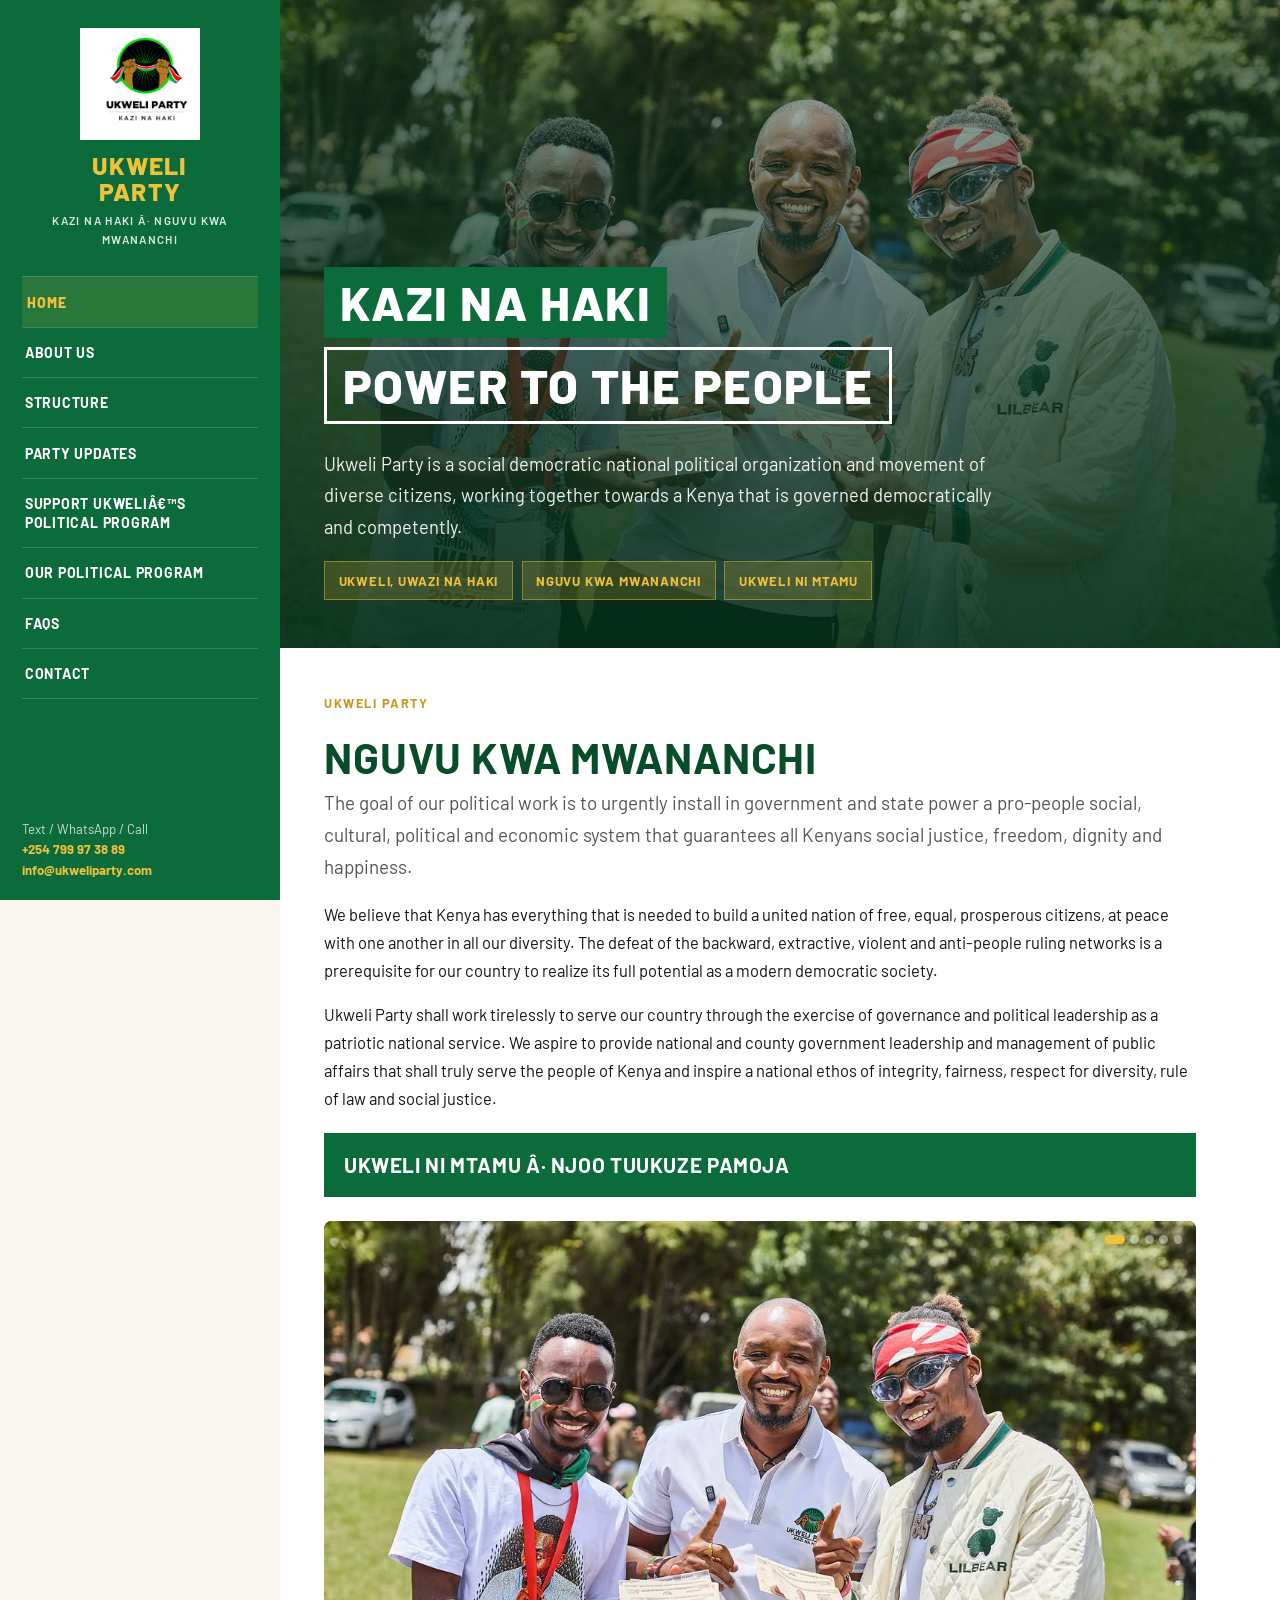
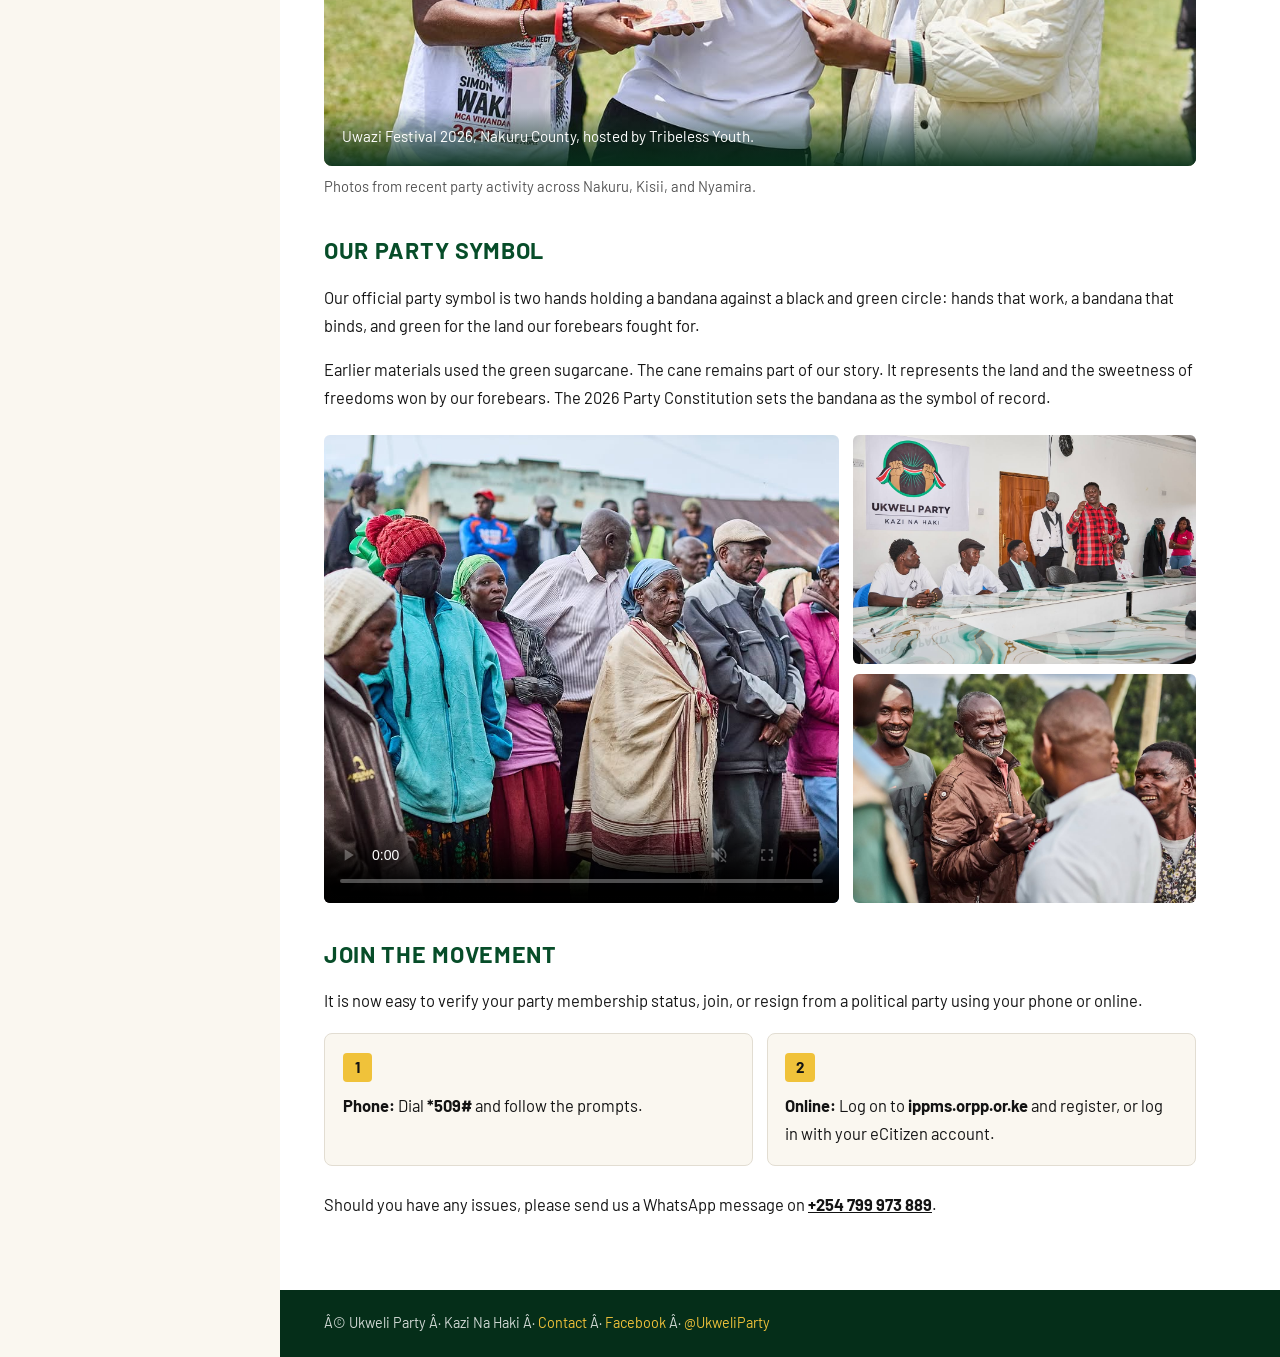
==== index.html @ 0c015ee4 "Launch Ukweli Party website with campaign media and mobile-ready design" ====
﻿<!DOCTYPE html>
<html lang="en">
<head>
  <meta charset="UTF-8" />
  <meta name="viewport" content="width=device-width, initial-scale=1.0" />
  <meta name="description" content="Ukweli Party is a social democratic national political organization and movement of diverse citizens, working together towards a Kenya that is governed democratically and competently." />
  <title>Ukweli Party Â· Nguvu Kwa Mwananchi</title>
  <link rel="preconnect" href="https://fonts.googleapis.com" />
  <link rel="preconnect" href="https://fonts.gstatic.com" crossorigin />
  <link href="https://fonts.googleapis.com/css2?family=Barlow:wght@400;600;700;800&display=swap" rel="stylesheet" />
  <link rel="stylesheet" href="css/styles.css" />
</head>
<body>
  <button class="menu-toggle" type="button" aria-label="Open menu" aria-expanded="false">Menu</button>
  <div class="nav-backdrop" aria-hidden="true"></div>

  <div class="shell">
    <aside class="sidebar">
      <a class="brand" href="index.html">
        <img src="assets/logo-bandana.png" alt="Ukweli Party" width="120" height="112" />
        <span class="brand-name">Ukweli<br />Party</span>
        <span class="brand-tag">Kazi Na Haki Â· Nguvu Kwa Mwananchi</span>
      </a>
      <nav class="nav" aria-label="Main">
        <a href="index.html" aria-current="page">Home</a>
        <a href="about.html">About Us</a>
        <a href="structure.html">Structure</a>
        <a href="updates.html">Party Updates</a>
        <a href="donate.html">Support Ukweliâ€™s Political Program</a>
        <a href="issues.html">Our Political Program</a>
        <a href="faqs.html">FAQs</a>
        <a href="contact.html">Contact</a>
      </nav>
      <div class="sidebar-foot">
        Text / WhatsApp / Call<br />
        <a href="tel:+254799973889">+254 799 97 38 89</a><br />
        <a href="mailto:info@ukweliparty.com">info@ukweliparty.com</a>
      </div>
    </aside>

    <main class="main">
      <section class="hero">
        <div class="hero-media">
          <video
            data-autoplay-on-view
            muted
            loop
            playsinline
            autoplay
            preload="metadata"
            poster="assets/media/uwazi-06.jpg"
          >
            <source src="assets/media/video-candidacy.mp4" type="video/mp4" />
          </video>
        </div>
        <div class="hero-copy">
          <div class="banner">Kazi Na Haki</div>
          <div class="banner outline">Power to the People</div>
          <p class="hero-sub">
            Ukweli Party is a social democratic national political organization and movement of diverse citizens, working together towards a Kenya that is governed democratically and competently.
          </p>
          <div class="hero-badges">
            <span>Ukweli, Uwazi na Haki</span>
            <span>Nguvu kwa Mwananchi</span>
            <span>Ukweli ni Mtamu</span>
          </div>
        </div>
      </section>

      <div class="page">
        <p class="kicker">Ukweli Party</p>
        <h1>Nguvu kwa mwananchi</h1>
        <p class="lead">
          The goal of our political work is to urgently install in government and state power a pro-people social, cultural, political and economic system that guarantees all Kenyans social justice, freedom, dignity and happiness.
        </p>
        <p>
          We believe that Kenya has everything that is needed to build a united nation of free, equal, prosperous citizens, at peace with one another in all our diversity. The defeat of the backward, extractive, violent and anti-people ruling networks is a prerequisite for our country to realize its full potential as a modern democratic society.
        </p>
        <p>
          Ukweli Party shall work tirelessly to serve our country through the exercise of governance and political leadership as a patriotic national service. We aspire to provide national and county government leadership and management of public affairs that shall truly serve the people of Kenya and inspire a national ethos of integrity, fairness, respect for diversity, rule of law and social justice.
        </p>

        <div class="motto reveal">
          Ukweli ni Mtamu Â· Njoo Tuukuze Pamoja
        </div>

        <div class="slideshow reveal" data-slideshow aria-label="Ukweli Party on the ground">
          <img class="is-active" src="assets/media/uwazi-06.jpg" alt="Ukweli Party at Uwazi Festival in Nakuru" data-caption="Uwazi Festival 2026, Nakuru County, hosted by Tribeless Youth." />
          <img src="assets/media/nakuru-01.jpg" alt="Ukweli Party office opening in Nakuru" data-caption="Official opening of the Ukweli Party office in Nakuru County." />
          <img src="assets/media/nyamira-01.jpg" alt="Ukweli Party offices in Kisii and Nyamira" data-caption="Two Ukweli offices opened in Kisii and Nyamira in a single day." />
          <img src="assets/media/uwazi-01.jpg" alt="Young Kenyans with Ukweli Party" data-caption="Organising with young Kenyans who want jobs, dignity, and a country that works." />
          <img src="assets/media/nyamira-05.jpg" alt="Ukweli Party members at a branch office" data-caption="County structures are how a national movement grows." />
          <div class="slideshow-caption" data-slideshow-caption></div>
          <div class="slideshow-dots" data-slideshow-dots></div>
        </div>
        <p class="media-caption">Photos from recent party activity across Nakuru, Kisii, and Nyamira.</p>

        <h2>Our party symbol</h2>
        <p>
          Our official party symbol is two hands holding a bandana against a black and green circle: hands that work, a bandana that binds, and green for the land our forebears fought for.
        </p>
        <p>
          Earlier materials used the green sugarcane. The cane remains part of our story. It represents the land and the sweetness of freedoms won by our forebears. The 2026 Party Constitution sets the bandana as the symbol of record.
        </p>

        <div class="media-feature reveal">
          <video
            data-autoplay-on-view
            muted
            loop
            playsinline
            controls
            preload="metadata"
            poster="assets/media/nyamira-08.jpg"
          >
            <source src="assets/media/video-branches.mp4" type="video/mp4" />
          </video>
          <div class="media-stack">
            <img src="assets/media/nakuru-02.jpg" alt="Ukweli Party members in Nakuru" />
            <img src="assets/media/nyamira-03.jpg" alt="Ukweli Party branch work in Nyamira" />
          </div>
        </div>

        <h2>Join the movement</h2>
        <p>
          It is now easy to verify your party membership status, join, or resign from a political party using your phone or online.
        </p>
        <div class="steps">
          <div class="step">
            <b>1</b>
            <p><strong>Phone:</strong> Dial <strong>*509#</strong> and follow the prompts.</p>
          </div>
          <div class="step">
            <b>2</b>
            <p><strong>Online:</strong> Log on to <strong>ippms.orpp.or.ke</strong> and register, or log in with your eCitizen account.</p>
          </div>
        </div>
        <p>
          Should you have any issues, please send us a WhatsApp message on <a href="tel:+254799973889"><strong>+254 799 973 889</strong></a>.
        </p>
      </div>

      <footer class="site-footer">
        Â© Ukweli Party Â· Kazi Na Haki Â· <a href="contact.html">Contact</a> Â·
        <a href="https://www.facebook.com/UkweliParty">Facebook</a> Â·
        <a href="https://twitter.com/UkweliParty">@UkweliParty</a>
      </footer>
    </main>
  </div>

  <script src="js/main.js"></script>
</body>
</html>
---- css/styles.css ----
﻿/* Ukweli Party â€” institutional site, mobile-first */
:root {
  --green: #0b6b3a;
  --green-dark: #074d29;
  --green-deep: #052e19;
  --gold: #f0c23a;
  --gold-dark: #c9981c;
  --cream: #faf7f0;
  --paper: #ffffff;
  --ink: #141414;
  --muted: #555555;
  --line: #e2ddd2;
  --sidebar-w: 280px;
  --radius: 14px;
  --font: "Barlow", "Segoe UI", Arial, sans-serif;
  --shadow: 0 10px 28px rgba(5, 46, 25, 0.12);
}

*,
*::before,
*::after { box-sizing: border-box; }

html {
  scroll-behavior: smooth;
  -webkit-text-size-adjust: 100%;
}

body {
  margin: 0;
  font-family: var(--font);
  font-size: 16.5px;
  line-height: 1.7;
  color: var(--ink);
  background: var(--cream);
  overflow-x: hidden;
}

img, video {
  max-width: 100%;
  display: block;
  height: auto;
}

a { color: inherit; }

button, input, select, textarea {
  font: inherit;
  max-width: 100%;
}

/* Layout */
.shell {
  display: grid;
  grid-template-columns: var(--sidebar-w) minmax(0, 1fr);
  min-height: 100vh;
}

.sidebar {
  background: var(--green);
  color: var(--paper);
  padding: 1.75rem 1.35rem 1.25rem;
  display: flex;
  flex-direction: column;
  gap: 1.4rem;
  position: sticky;
  top: 0;
  height: 100vh;
  overflow-y: auto;
  z-index: 40;
}

.brand {
  text-align: center;
  text-decoration: none;
  color: var(--gold);
  display: block;
}

.brand img {
  width: min(120px, 55%);
  height: auto;
  margin: 0 auto 0.75rem;
}

.brand-name {
  display: block;
  font-size: clamp(1.35rem, 2.2vw, 1.55rem);
  font-weight: 800;
  letter-spacing: 0.05em;
  line-height: 1.05;
  color: var(--gold);
  text-transform: uppercase;
}

.brand-tag {
  display: block;
  margin-top: 0.4rem;
  font-size: 0.72rem;
  letter-spacing: 0.12em;
  text-transform: uppercase;
  color: rgba(255, 255, 255, 0.88);
  font-weight: 600;
}

.nav {
  display: flex;
  flex-direction: column;
  margin-top: 0.25rem;
}

.nav a {
  display: block;
  padding: 0.95rem 0.2rem;
  border-top: 1px solid rgba(255, 255, 255, 0.18);
  color: var(--paper);
  text-decoration: none;
  text-transform: uppercase;
  font-size: 0.88rem;
  font-weight: 700;
  letter-spacing: 0.055em;
  line-height: 1.35;
  transition: color 0.2s ease, padding-left 0.2s ease;
}

.nav a:last-child { border-bottom: 1px solid rgba(255, 255, 255, 0.18); }

.nav a:hover,
.nav a[aria-current="page"] {
  color: var(--gold);
  padding-left: 0.35rem;
}

.sidebar-foot {
  margin-top: auto;
  font-size: 0.82rem;
  color: rgba(255, 255, 255, 0.78);
  line-height: 1.55;
}

.sidebar-foot a {
  color: var(--gold);
  text-decoration: none;
  font-weight: 700;
  word-break: break-word;
}

/* Main */
.main {
  min-width: 0;
  background: var(--paper);
}

/* Hero */
.hero {
  position: relative;
  min-height: clamp(420px, 72vh, 760px);
  display: flex;
  align-items: flex-end;
  background: var(--green-deep);
  overflow: hidden;
}

.hero-media {
  position: absolute;
  inset: 0;
}

.hero-media video,
.hero-media img {
  width: 100%;
  height: 100%;
  object-fit: cover;
  object-position: center;
}

.hero-media::after {
  content: "";
  position: absolute;
  inset: 0;
  background:
    linear-gradient(180deg, rgba(5, 46, 25, 0.18) 0%, rgba(5, 46, 25, 0.55) 48%, rgba(5, 46, 25, 0.88) 100%),
    linear-gradient(90deg, rgba(5, 46, 25, 0.55) 0%, rgba(5, 46, 25, 0.12) 55%, rgba(5, 46, 25, 0.4) 100%);
}

.hero-copy {
  position: relative;
  z-index: 1;
  padding: clamp(1.5rem, 4vw, 3rem) clamp(1.15rem, 3.5vw, 2.75rem);
  width: 100%;
}

.banner {
  display: inline-block;
  background: var(--green);
  color: var(--paper);
  font-size: clamp(1.45rem, 4.2vw, 3rem);
  font-weight: 800;
  letter-spacing: 0.03em;
  text-transform: uppercase;
  line-height: 1.15;
  padding: 0.5rem 1rem;
  margin: 0 0 0.55rem;
  max-width: 100%;
}

.banner.outline {
  background: transparent;
  border: 3px solid var(--paper);
  color: var(--paper);
}

.hero-sub {
  margin: 1rem 0 0;
  max-width: 42rem;
  color: rgba(255, 255, 255, 0.94);
  font-size: clamp(1rem, 2vw, 1.15rem);
}

.hero-badges {
  display: flex;
  flex-wrap: wrap;
  gap: 0.55rem;
  margin-top: 1.15rem;
}

.hero-badges span {
  display: inline-block;
  padding: 0.45rem 0.85rem;
  background: rgba(240, 194, 58, 0.18);
  border: 1px solid rgba(240, 194, 58, 0.45);
  color: var(--gold);
  font-size: 0.82rem;
  font-weight: 700;
  letter-spacing: 0.06em;
  text-transform: uppercase;
}

/* Page content */
.page {
  padding: clamp(1.6rem, 3.5vw, 2.85rem) clamp(1.15rem, 3.5vw, 2.75rem) clamp(2.25rem, 5vw, 3.5rem);
  max-width: 960px;
}

.page h1 {
  margin: 0 0 0.35rem;
  font-size: clamp(1.75rem, 4vw, 2.65rem);
  letter-spacing: 0.02em;
  text-transform: uppercase;
  color: var(--green-dark);
  line-height: 1.15;
}

.page .kicker {
  margin: 0 0 1.15rem;
  color: var(--gold-dark);
  font-weight: 700;
  letter-spacing: 0.12em;
  text-transform: uppercase;
  font-size: 0.8rem;
}

.page h2 {
  margin: 2rem 0 0.75rem;
  font-size: clamp(1.2rem, 2.5vw, 1.45rem);
  color: var(--green-dark);
  text-transform: uppercase;
  letter-spacing: 0.03em;
}

.page h3 {
  margin: 1.35rem 0 0.5rem;
  font-size: 1.08rem;
}

.page p { margin: 0 0 1rem; }

.page .lead {
  font-size: clamp(1.05rem, 2vw, 1.18rem);
  color: var(--muted);
}

.page ul, .page ol {
  margin: 0 0 1.15rem;
  padding-left: 1.2rem;
}

.page li { margin-bottom: 0.45rem; }

.motto {
  margin: 1.35rem 0;
  padding: 1.05rem 1.25rem;
  background: var(--green);
  color: var(--paper);
  font-size: clamp(1.05rem, 2.4vw, 1.3rem);
  font-weight: 700;
  letter-spacing: 0.03em;
  text-transform: uppercase;
  line-height: 1.45;
}

/* Media blocks */
.media-row {
  display: grid;
  grid-template-columns: repeat(3, minmax(0, 1fr));
  gap: 0.65rem;
  margin: 1.35rem 0 1.75rem;
}

.media-row img {
  width: 100%;
  height: clamp(140px, 22vw, 200px);
  object-fit: cover;
  background: var(--green-dark);
  border-radius: 4px;
}

.media-feature {
  display: grid;
  grid-template-columns: 1.2fr 0.8fr;
  gap: 0.85rem;
  margin: 1.5rem 0 2rem;
}

.media-feature img,
.media-feature video {
  width: 100%;
  height: 100%;
  min-height: 220px;
  object-fit: cover;
  background: var(--green-deep);
  border-radius: 6px;
}

.media-stack {
  display: grid;
  gap: 0.65rem;
}

.media-caption {
  margin: 0.45rem 0 1.25rem;
  font-size: 0.92rem;
  color: var(--muted);
}

/* Rotating slideshow */
.slideshow {
  position: relative;
  margin: 1.5rem 0 0.5rem;
  border-radius: 8px;
  overflow: hidden;
  background: var(--green-deep);
  aspect-ratio: 16 / 10;
}

.slideshow img {
  position: absolute;
  inset: 0;
  width: 100%;
  height: 100%;
  object-fit: cover;
  opacity: 0;
  transition: opacity 0.9s ease;
}

.slideshow img.is-active {
  opacity: 1;
}

.slideshow-caption {
  position: absolute;
  left: 0;
  right: 0;
  bottom: 0;
  padding: 1rem 1.15rem;
  background: linear-gradient(180deg, transparent, rgba(5, 46, 25, 0.92));
  color: var(--paper);
  font-size: 0.95rem;
  z-index: 2;
}

.slideshow-dots {
  position: absolute;
  top: 0.85rem;
  right: 0.85rem;
  display: flex;
  gap: 0.35rem;
  z-index: 3;
}

.slideshow-dots button {
  width: 0.55rem;
  height: 0.55rem;
  border: 0;
  border-radius: 999px;
  background: rgba(255, 255, 255, 0.4);
  padding: 0;
  cursor: pointer;
}

.slideshow-dots button.is-active {
  background: var(--gold);
  width: 1.25rem;
}

/* Team */
.team {
  display: grid;
  grid-template-columns: repeat(auto-fill, minmax(160px, 1fr));
  gap: 1rem;
  margin: 1.35rem 0 2rem;
}

.team-card {
  border: 1px solid var(--line);
  background: var(--cream);
  padding: 1.05rem 0.85rem;
  text-align: center;
  border-radius: 8px;
  transition: transform 0.25s ease, box-shadow 0.25s ease;
}

.team-card:hover {
  transform: translateY(-3px);
  box-shadow: var(--shadow);
}

.team-card img {
  width: 96px;
  height: 96px;
  border-radius: 50%;
  object-fit: cover;
  margin: 0 auto 0.75rem;
  background: var(--green);
  border: 3px solid var(--gold);
}

.team-card strong {
  display: block;
  font-size: 0.95rem;
  line-height: 1.3;
}

.team-card span {
  display: block;
  margin-top: 0.35rem;
  color: var(--green-dark);
  font-size: 0.78rem;
  font-weight: 700;
  text-transform: uppercase;
  letter-spacing: 0.04em;
}

/* Docs */
.doc-list {
  list-style: none;
  margin: 1.15rem 0;
  padding: 0;
  display: grid;
  gap: 0.65rem;
}

.doc-list a {
  display: flex;
  flex-wrap: wrap;
  justify-content: space-between;
  gap: 0.55rem 1rem;
  align-items: center;
  padding: 1rem 1.1rem;
  background: var(--cream);
  border: 1px solid var(--line);
  text-decoration: none;
  font-weight: 700;
  border-radius: 8px;
  transition: border-color 0.2s ease, transform 0.2s ease;
}

.doc-list a:hover {
  border-color: var(--green);
  color: var(--green-dark);
  transform: translateX(3px);
}

.doc-list em {
  font-style: normal;
  color: var(--gold-dark);
  font-size: 0.78rem;
  letter-spacing: 0.08em;
  text-transform: uppercase;
}

/* Steps */
.steps {
  display: grid;
  grid-template-columns: repeat(2, minmax(0, 1fr));
  gap: 0.85rem;
  margin: 1.15rem 0 1.5rem;
}

.step {
  background: var(--cream);
  border: 1px solid var(--line);
  padding: 1.1rem;
  border-radius: 8px;
}

.step b {
  display: inline-flex;
  align-items: center;
  justify-content: center;
  background: var(--gold);
  color: var(--ink);
  width: 1.85rem;
  height: 1.85rem;
  font-size: 0.95rem;
  margin-bottom: 0.55rem;
  border-radius: 4px;
}

.step p { margin: 0; }

/* FAQ */
.faq {
  margin: 1.15rem 0;
  border-top: 1px solid var(--line);
}

.faq details {
  border-bottom: 1px solid var(--line);
  background: var(--paper);
}

.faq summary {
  cursor: pointer;
  list-style: none;
  padding: 1.15rem 2rem 1.15rem 0;
  font-weight: 700;
  color: var(--green-dark);
  font-size: 1.02rem;
  position: relative;
}

.faq summary::-webkit-details-marker { display: none; }

.faq summary::after {
  content: "+";
  position: absolute;
  right: 0;
  top: 50%;
  transform: translateY(-50%);
  color: var(--gold-dark);
  font-size: 1.35rem;
  line-height: 1;
}

.faq details[open] summary::after { content: "â€“"; }

.faq p {
  margin: 0 0 1.15rem;
  color: var(--muted);
}

/* Contact */
.contact-block {
  display: grid;
  gap: 0.85rem;
  margin: 1.25rem 0 1.75rem;
}

.contact-card {
  background: var(--green);
  color: var(--paper);
  padding: 1.25rem 1.35rem;
  border-radius: 8px;
}

.contact-card a {
  color: var(--gold);
  font-weight: 700;
  text-decoration: none;
  word-break: break-word;
}

.contact-card h3 {
  margin: 0 0 0.45rem;
  color: var(--gold);
  text-transform: uppercase;
  letter-spacing: 0.06em;
  font-size: 0.88rem;
}

.contact-card p { margin: 0; }

/* Policy */
.policy {
  padding: 1.15rem 0;
  border-top: 1px solid var(--line);
}

.policy h3 {
  margin: 0 0 0.45rem;
  color: var(--green-dark);
  text-transform: uppercase;
  letter-spacing: 0.03em;
}

/* Forms */
.form-grid {
  display: grid;
  gap: 0.9rem;
  margin: 1.15rem 0 2rem;
  max-width: 640px;
}

.form-grid label {
  display: grid;
  gap: 0.35rem;
  font-weight: 600;
  font-size: 0.92rem;
}

.form-grid input,
.form-grid select,
.form-grid textarea {
  width: 100%;
  padding: 0.85rem 0.95rem;
  border: 1px solid var(--line);
  border-radius: 8px;
  background: var(--paper);
}

.form-grid input:focus,
.form-grid select:focus,
.form-grid textarea:focus {
  outline: 2px solid var(--green);
  outline-offset: 1px;
}

.form-grid button[type="submit"] {
  background: var(--green);
  color: var(--paper);
  border: 0;
  padding: 1rem 1.35rem;
  font-weight: 800;
  letter-spacing: 0.05em;
  text-transform: uppercase;
  cursor: pointer;
  border-radius: 8px;
  width: fit-content;
  min-height: 48px;
}

.form-grid button[type="submit"]:hover {
  background: var(--green-dark);
}

.form-ok {
  background: var(--cream);
  border: 1px solid var(--green);
  padding: 0.95rem 1.05rem;
  border-radius: 8px;
}

.form-ok[hidden] { display: none; }

/* Footer */
.site-footer {
  background: var(--green-deep);
  color: rgba(255, 255, 255, 0.82);
  padding: 1.35rem clamp(1.15rem, 3.5vw, 2.75rem);
  font-size: 0.9rem;
}

.site-footer a {
  color: var(--gold);
  text-decoration: none;
}

/* Reveal motion (skill: subtle, reduced-motion aware) */
.reveal {
  opacity: 0;
  transform: translateY(16px);
  transition: opacity 0.55s ease, transform 0.55s ease;
}

.reveal.is-visible {
  opacity: 1;
  transform: none;
}

/* Mobile menu */
.menu-toggle {
  display: none;
  position: fixed;
  top: 0.75rem;
  right: 0.75rem;
  z-index: 60;
  background: var(--green);
  color: var(--paper);
  border: 2px solid var(--gold);
  padding: 0.8rem 1rem;
  font-weight: 800;
  letter-spacing: 0.06em;
  text-transform: uppercase;
  cursor: pointer;
  border-radius: 8px;
  min-height: 48px;
  min-width: 48px;
}

.nav-backdrop {
  display: none;
  position: fixed;
  inset: 0;
  background: rgba(5, 46, 25, 0.45);
  z-index: 45;
}

body.nav-open .nav-backdrop { display: block; }

/* Responsive */
@media (max-width: 1000px) {
  .shell {
    grid-template-columns: 1fr;
  }

  .sidebar {
    position: fixed;
    inset: 0 auto 0 0;
    width: min(88vw, 320px);
    transform: translateX(-105%);
    transition: transform 0.28s ease;
    z-index: 50;
    box-shadow: var(--shadow);
  }

  body.nav-open .sidebar {
    transform: translateX(0);
  }

  .menu-toggle { display: inline-flex; align-items: center; justify-content: center; }

  .media-feature {
    grid-template-columns: 1fr;
  }

  .media-feature img,
  .media-feature video {
    min-height: 200px;
  }
}

@media (max-width: 720px) {
  body { font-size: 16px; }

  .steps,
  .media-row {
    grid-template-columns: 1fr;
  }

  .media-row {
    grid-template-columns: 1fr 1fr;
  }

  .team {
    grid-template-columns: repeat(2, minmax(0, 1fr));
    gap: 0.75rem;
  }

  .team-card img {
    width: 80px;
    height: 80px;
  }

  .banner {
    display: block;
    width: fit-content;
  }

  .slideshow {
    aspect-ratio: 4 / 3;
  }
}

@media (max-width: 420px) {
  .team {
    grid-template-columns: 1fr 1fr;
  }

  .media-row {
    grid-template-columns: 1fr;
  }

  .doc-list a {
    flex-direction: column;
    align-items: flex-start;
  }

  .form-grid button[type="submit"] {
    width: 100%;
  }
}

@media (prefers-reduced-motion: reduce) {
  html { scroll-behavior: auto; }

  .reveal {
    opacity: 1;
    transform: none;
    transition: none;
  }

  .slideshow img {
    transition: none;
  }

  .team-card:hover {
    transform: none;
  }
}

/* Avoid overflow from long emails / URLs */
.sidebar-foot,
.contact-card,
.doc-list a {
  overflow-wrap: anywhere;
}

/* High-contrast / forced-colors safety */
@media (forced-colors: active) {
  .banner,
  .motto,
  .contact-card {
    border: 1px solid;
  }
}

.nav a[href="index.html"] {
  color: var(--gold);
  font-weight: 800;
}

.nav a[href="index.html"][aria-current="page"] {
  background: rgba(240, 194, 58, 0.12);
}
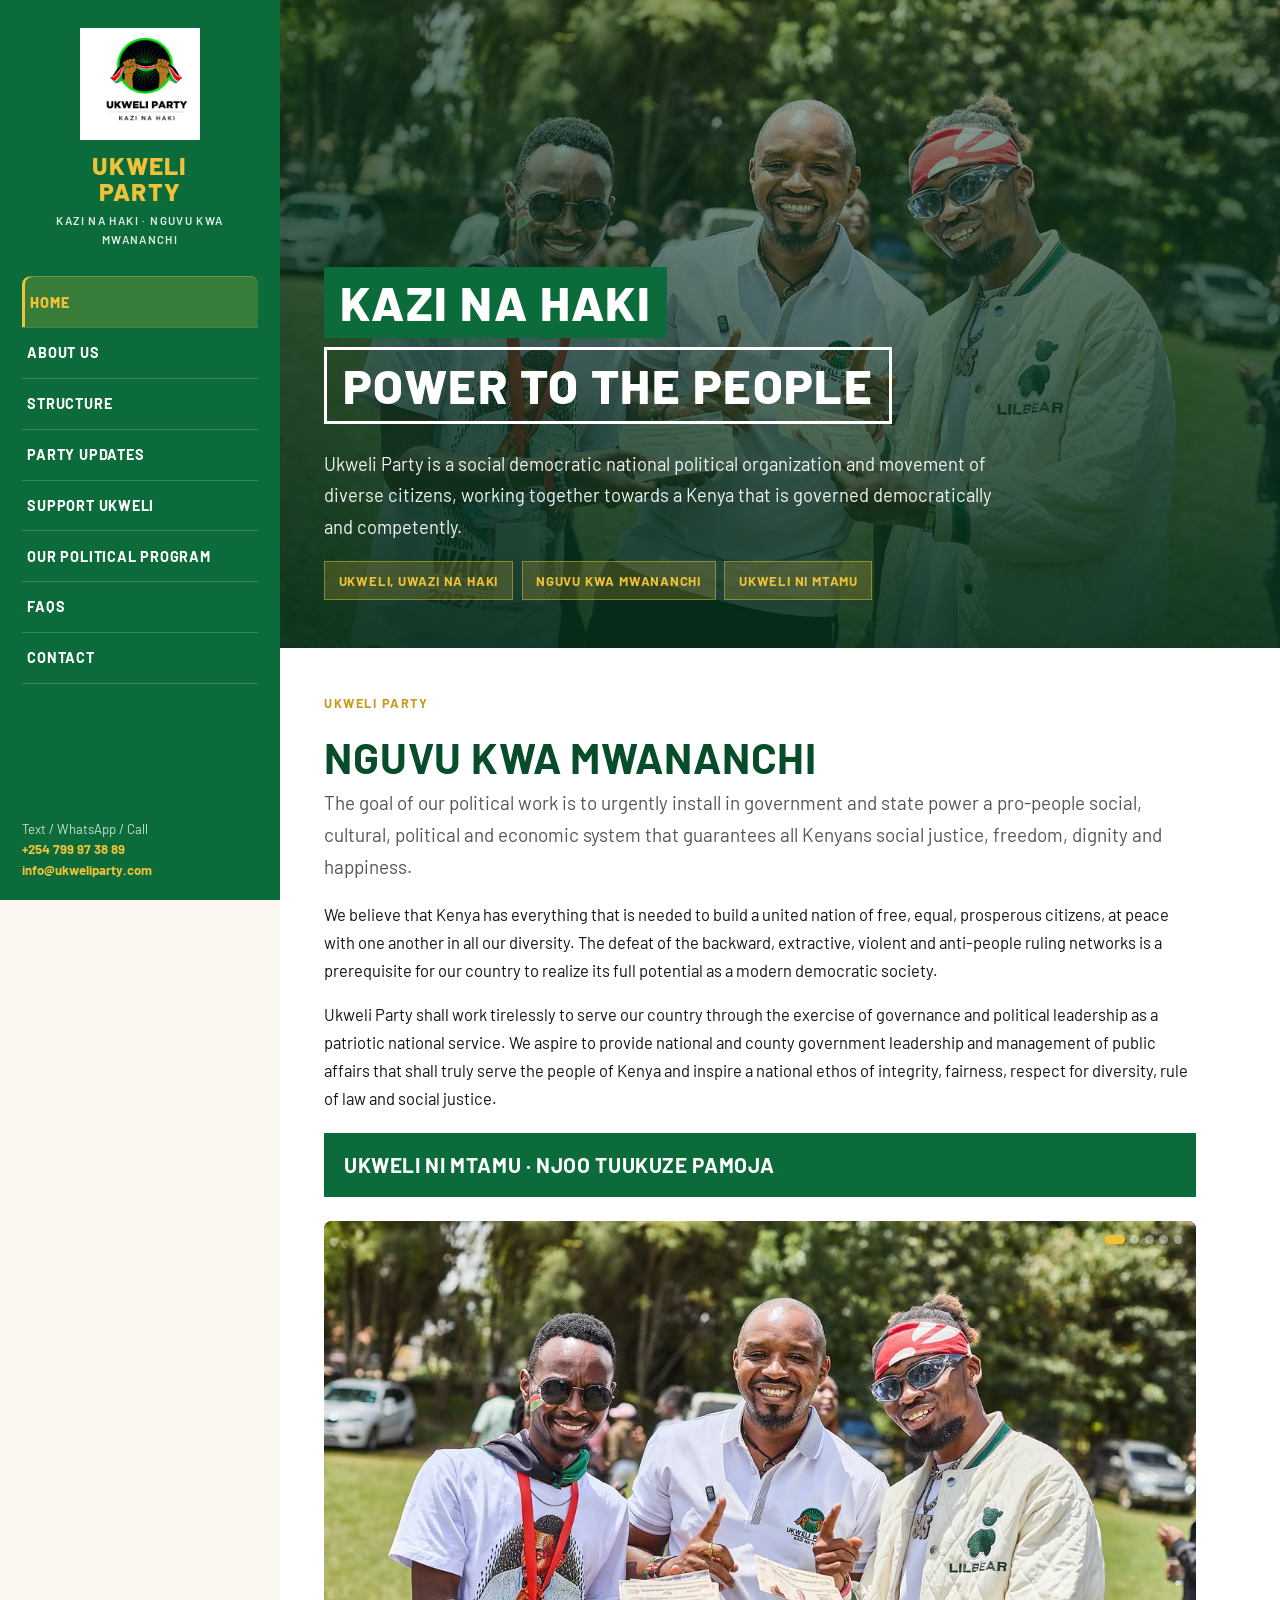
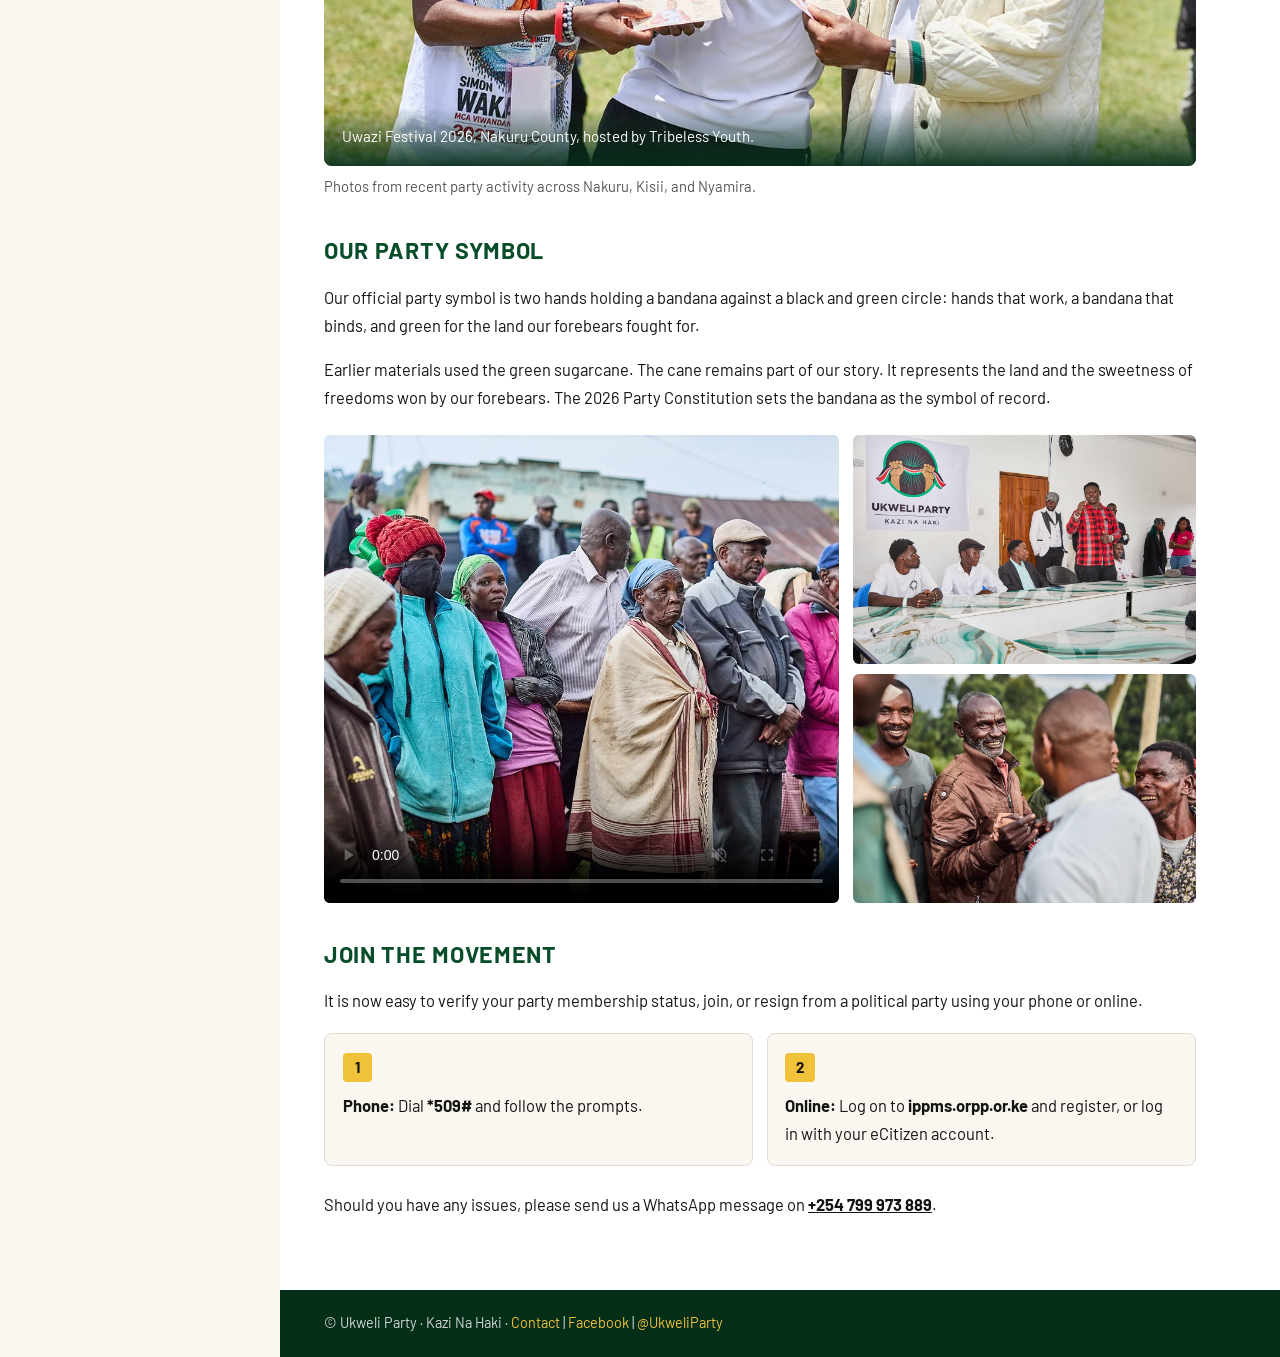
==== commit b7b7ad87: "Fix mojibake encoding and polish sidebar navigation" ====
--- a/index.html
+++ b/index.html
@@ -4,7 +4,7 @@
   <meta charset="UTF-8" />
   <meta name="viewport" content="width=device-width, initial-scale=1.0" />
   <meta name="description" content="Ukweli Party is a social democratic national political organization and movement of diverse citizens, working together towards a Kenya that is governed democratically and competently." />
-  <title>Ukweli Party Â· Nguvu Kwa Mwananchi</title>
+  <title>Ukweli Party · Nguvu Kwa Mwananchi</title>
   <link rel="preconnect" href="https://fonts.googleapis.com" />
   <link rel="preconnect" href="https://fonts.gstatic.com" crossorigin />
   <link href="https://fonts.googleapis.com/css2?family=Barlow:wght@400;600;700;800&display=swap" rel="stylesheet" />
@@ -16,17 +16,17 @@
 
   <div class="shell">
     <aside class="sidebar">
-      <a class="brand" href="index.html">
+      <a aria-current="page" class="brand" href="index.html">
         <img src="assets/logo-bandana.png" alt="Ukweli Party" width="120" height="112" />
         <span class="brand-name">Ukweli<br />Party</span>
-        <span class="brand-tag">Kazi Na Haki Â· Nguvu Kwa Mwananchi</span>
+        <span class="brand-tag">Kazi Na Haki · Nguvu Kwa Mwananchi</span>
       </a>
       <nav class="nav" aria-label="Main">
-        <a href="index.html" aria-current="page">Home</a>
+        <a aria-current="page" class="nav-home" href="index.html">Home</a>
         <a href="about.html">About Us</a>
         <a href="structure.html">Structure</a>
         <a href="updates.html">Party Updates</a>
-        <a href="donate.html">Support Ukweliâ€™s Political Program</a>
+        <a href="donate.html">Support Ukweli</a>
         <a href="issues.html">Our Political Program</a>
         <a href="faqs.html">FAQs</a>
         <a href="contact.html">Contact</a>
@@ -81,7 +81,7 @@
         </p>
 
         <div class="motto reveal">
-          Ukweli ni Mtamu Â· Njoo Tuukuze Pamoja
+          Ukweli ni Mtamu · Njoo Tuukuze Pamoja
         </div>
 
         <div class="slideshow reveal" data-slideshow aria-label="Ukweli Party on the ground">
@@ -141,8 +141,8 @@
       </div>
 
       <footer class="site-footer">
-        Â© Ukweli Party Â· Kazi Na Haki Â· <a href="contact.html">Contact</a> Â·
-        <a href="https://www.facebook.com/UkweliParty">Facebook</a> Â·
+        © Ukweli Party · Kazi Na Haki · <a href="contact.html">Contact</a>  | 
+        <a href="https://www.facebook.com/UkweliParty">Facebook</a>  | 
         <a href="https://twitter.com/UkweliParty">@UkweliParty</a>
       </footer>
     </main>
--- a/css/styles.css
+++ b/css/styles.css
@@ -1,4 +1,4 @@
-﻿/* Ukweli Party â€” institutional site, mobile-first */
+/* Ukweli Party - institutional site, mobile-first */
 :root {
   --green: #0b6b3a;
   --green-dark: #074d29;
@@ -110,24 +110,48 @@
 
 .nav a {
   display: block;
-  padding: 0.95rem 0.2rem;
+  padding: 0.95rem 0.35rem;
   border-top: 1px solid rgba(255, 255, 255, 0.18);
   color: var(--paper);
   text-decoration: none;
   text-transform: uppercase;
-  font-size: 0.88rem;
+  font-size: 0.9rem;
   font-weight: 700;
   letter-spacing: 0.055em;
   line-height: 1.35;
-  transition: color 0.2s ease, padding-left 0.2s ease;
+  transition: color 0.2s ease, background 0.2s ease, padding-left 0.2s ease;
 }
 
 .nav a:last-child { border-bottom: 1px solid rgba(255, 255, 255, 0.18); }
 
-.nav a:hover,
+.nav a:hover {
+  color: var(--gold);
+  background: rgba(240, 194, 58, 0.1);
+  padding-left: 0.55rem;
+}
+
 .nav a[aria-current="page"] {
   color: var(--gold);
-  padding-left: 0.35rem;
+  background: rgba(240, 194, 58, 0.14);
+  box-shadow: inset 3px 0 0 var(--gold);
+  padding-left: 0.55rem;
+}
+
+.nav a.nav-home {
+  color: var(--gold);
+  font-weight: 800;
+  background: rgba(0, 0, 0, 0.12);
+  border-top: 1px solid rgba(240, 194, 58, 0.35);
+  border-radius: 8px 8px 0 0;
+}
+
+.nav a.nav-home[aria-current="page"] {
+  background: rgba(240, 194, 58, 0.2);
+}
+
+.nav a:focus-visible {
+  outline: 2px solid var(--gold);
+  outline-offset: -2px;
 }
 
 .sidebar-foot {
@@ -552,7 +576,7 @@
   line-height: 1;
 }
 
-.faq details[open] summary::after { content: "â€“"; }
+.faq details[open] summary::after { content: """"; }
 
 .faq p {
   margin: 0 0 1.15rem;
@@ -834,11 +858,36 @@
   }
 }
 
-.nav a[href="index.html"] {
-  color: var(--gold);
-  font-weight: 800;
-}
-
-.nav a[href="index.html"][aria-current="page"] {
-  background: rgba(240, 194, 58, 0.12);
-}
+
+
+
+/* Selection: neutral, not gold wash on banners */
+::selection {
+  background: rgba(11, 107, 58, 0.22);
+  color: var(--ink);
+}
+
+.hero-copy ::selection,
+.motto ::selection,
+.banner ::selection {
+  background: rgba(255, 255, 255, 0.3);
+  color: #fff;
+}
+
+.banner {
+  box-decoration-break: clone;
+  -webkit-box-decoration-break: clone;
+}
+
+/* Mobile menu must not cover nav labels */
+@media (max-width: 1000px) {
+  .sidebar {
+    padding-top: 4.5rem;
+  }
+
+  .nav a {
+    min-height: 48px;
+    display: flex;
+    align-items: center;
+  }
+}
